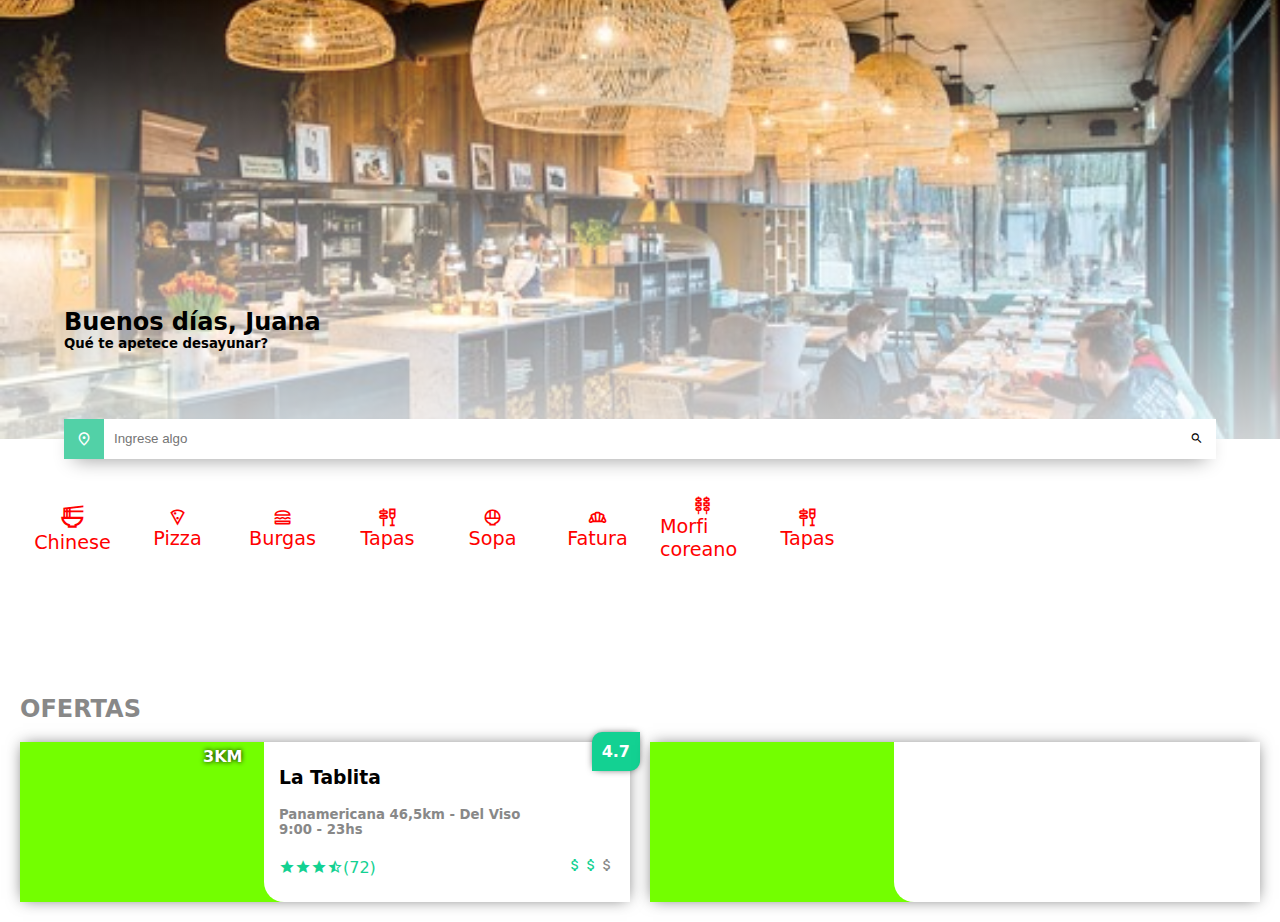
==== index.html @ 3cbc0147 "first commit" ====
<!DOCTYPE html>
<html lang="es">

<head>
    <meta charset="UTF-8">
    <meta name="viewport" content="width=device-width, initial-scale=1.0">
    <title>Bodegones 4.0</title>
    <!-- <link href="https://fonts.googleapis.com/icon?family=Material+Icons+Outlined" rel="stylesheet"> -->
    <link rel="stylesheet" href="css/material-icons.css">
    <link rel="stylesheet" href="css/bodegones.css">

</head>

<body>
    <header>
        <section class="portada">
            <div class="saludo">
                <h2>Buenos días, Juana</h2>
                <h5>Qué te apetece desayunar?</h5>
            </div>

            <div class="buscador">
                <div class="icono">
                    <span class="iconos">
                        fmd_good
                    </span>
                </div>
                <input type="search" placeholder="Ingrese algo">
                <input type="submit" class="iconos" value="search">
            </div>

        </section>
        <nav class="categorias">
            <a href="https://google.com" class="btn-cat">
                <i class="iconos f20">ramen_dining</i>
                Chinese
            </a>
            <a href="#" class="btn-cat">
                <i class="iconos f30">local_pizza</i>
                Pizza
            </a>
            <a href="#" class="btn-cat">
                <i class="iconos f30">lunch_dining</i>
                Burgas
            </a>
            <a href="#" class="btn-cat">
                <i class="iconos f30">tapas</i>
                Tapas
            </a>
            <a href="#" class="btn-cat">
                <i class="iconos f30"><span class="iconos">
                        rice_bowl
                    </span></i>
                Sopa
                <a href="#" class="btn-cat">
                    <i class="iconos f30"><span class="iconos">
                            bakery_dining
                        </span></i>
                    Fatura
                </a>
                <a href="#" class="btn-cat">
                    <i class="iconos f30"><span class="iconos">
                            kebab_dining
                        </span></i>
                    Morfi coreano
                </a>
                <a href="#" class="btn-cat">
                    <i class="iconos f30">tapas</i>
                    Tapas
                </a>
        </nav>
    </header>
    <main>
        <h2 class="gris_txt">OFERTAS</h2>
        <br>

        <section class="restaurantes">

            
            <article class="resto">

                <div class="imagen_resto"></div>

                <div class="desc_resto">
                    <h3>La Tablita</h3>
                    <h5 class="gris_txt">
                        <p>Panamericana 46,5km - Del Viso</p>
                        <p>9:00 - 23hs</p>
                    </h5>
                    <div class="precio_val">
                        <div class="valoracion verde_txt">
                            <i class="iconos">star</i>
                            <i class="iconos">star</i>
                            <i class="iconos">star</i>
                            <i class="iconos">star_half</i>
                            (72)
                        </div>
                        <div class="precio verde_txt">
                            <i class="iconos">attach_money</i><i class="iconos">attach_money</i><i
                                class="iconos gris_txt">attach_money</i>

                        </div>
                    </div>

                </div>

                <div class="puntuacion">4.7</div>
                <div class="distancia"> 3KM</div>

            </article>
            <article class="resto">

                <div class="imagen_resto"></div>

                <div class="desc_resto"></div>

            </article>

        </section>
    </main>


</body>

</html>
---- css/material-icons.css ----
/* fallback */
@font-face {
  font-family: 'Material Icons Outlined';
  font-style: normal;
  font-weight: 400;
  src: url(../fonts/gok-H7zzDkdnRel8-DQ6KAXJ69wP1tGnf4ZGhUce.woff2) format('woff2');
}

.iconos {
  font-family: 'Material Icons Outlined';
  font-weight: normal;
  font-style: normal;
  /* font-size: 16px; */
  line-height: 1;
  letter-spacing: normal;
  text-transform: none;
  display: inline-block;
  white-space: nowrap;
  word-wrap: normal;
  direction: ltr;
  --webkit-font-feature-settings: 'liga';
  --webkit-font-smoothing: antialiased;
}
---- css/bodegones.css ----
* {
    padding: 0;
    margin: 0;
    box-sizing: border-box;
    text-decoration: none;
    list-style: none;
}


:root {
    --verde: rgb(19, 209, 146);
    --gris: rgb(136, 136, 136);
    --gris-bg: rgb(230, 230, 230);
}

.verde_txt {
    color: var(--verde);
}

.gris_txt {
    color: var(--gris);
}


/* ancho y alto del contenedor SCROLLBAR */
::-webkit-scrollbar {
    height: 0px;
    width: 3px;
}

/* CAMINITO DONDE SE MUEVE LA BARRA */
::-webkit-scrollbar-track {
    background: #ffffff;
}

/* BARRA DE SCROLL */
::-webkit-scrollbar-thumb {
    background: var(--verde);
    border-radius: 3px;
}

/* BARRA DE SCROLL cuando el mouse esta sobre ella */
::-webkit-scrollbar-thumb:hover {
    background: var(--gris);
}

body {
    height: 100vh;
    width: 100%;
    font-family: system-ui, -apple-system, BlinkMacSystemFont, 'Segoe UI', Roboto, Oxygen, Ubuntu, Cantarell, 'Open Sans', 'Helvetica Neue', sans-serif;
}

.f20 {
    font-size: 20pt !important;
}

.f16 {
    font-size: 16pt !important;
}

.f10 {
    font-size: 10pt !important;
}


.btn-cat {
    height: 70px;
    flex: 0 0 85px;
    display: flex;
    flex-direction: column;
    justify-content: center;
    align-items: center;
    font-size: 1.2em;

}

header {
    height: 75%;
    width: 100%;
    display: flex;
    flex-direction: column;
    gap: 25px;

    .portada {
        height: 65%;
        width: 100%;
        background-image: url(../img/oko-restaurant.jpg);
        background-position: center;
        background-size: cover;
        /* */
        position: relative;
    }

    .portada::before {
        content: '';
        position: absolute;
        height: 100%;
        width: 100%;
        background: linear-gradient(0deg, rgba(255, 255, 255, 0.808), rgba(0, 0, 0, 0));
    }

    .saludo {
        position: absolute;
        left: 5%;
        bottom: 20%;
        transition: all .3s ease-in-out;
        z-index: 1;
    }




    nav.categorias {
        height: 25%;
        width: 100% auto;
        padding: 30px;
        display: flex;
        justify-content: flex-start;
        gap: 20px;
        overflow: hidden;
        overflow-x: scroll;


        a:link {
            color: red;
        }

        a:visited {
            color: violet
        }

        a:hover {
            color: black;
        }

        a:active {
            text-shadow: 0 0 10px black;
        }


        /*   link = instancia inicial de un link
            active = cuando hago click sobre el enlace
            visited  = enlace visto
            hover = cuando paso el mouse sobre el enlace o elemento */

    }
}

.buscador {
    position: absolute;
    bottom: -20px;
    left: 5%;
    height: 40px;
    width: 90%;
    margin: auto;
    background-color: rgb(248, 147, 147);
    display: flex;
    box-shadow: 0 10px 20px -10px rgba(0, 0, 0, 0.418);
    overflow: hidden;
    z-index: 1;

    .icono {
        width: 40px;
        background-color: rgb(82, 209, 167);
        color: white;
        display: grid;
        place-items: center;
    }

    input[type=search] {
        border: none;
        outline: none;
        padding: 10px;
        width: calc(100% - 80px)
    }

    input[type=submit] {
        width: 40px;
        border: none;
        outline: none;
        background-color: white;
        cursor: pointer;
        transition: all .3s ease-in-out;
    }

    input[type=submit]:hover {
        transform: scale(1.2);
    }


}

main {
    height: 100px auto;
    width: 100%;
    padding: 20px;



    .restaurantes {
        width: 100%;
        height: 100px auto;
        display: flex;
        flex-direction: column;
        gap: 20px;



        .resto {
            width: 100%;
            flex: 0 0 160px;
            background-color: rgb(255, 255, 255);
            position: relative;
            box-shadow: 0 0 15px -3px rgba(0, 0, 0, 0.603);

            .distancia {
                position: absolute;
                top: 5px;
                left: 30%;
                font-weight: bolder;
                color: white;
                text-shadow: 0 0 5px black;

            }

            .puntuacion {
                position: absolute;
                right: -10px;
                top: -10px;
                background-color: var(--verde);
                padding: 10px;
                border-radius: 10px 0 10px 0;
                font-weight: bolder;
                color: white;
                box-shadow: 0 0 8px -3px black;

            }

            .imagen_resto {
                position: absolute;
                float: left;
                height: 100%;
                width: 45%;
                background-color: rgb(115, 255, 0);

            }

            .desc_resto {
                position: absolute;
                float: right;
                right: 0;
                height: 100%;
                width: 60%;
                background-color: rgb(255, 255, 255);
                border-bottom-left-radius: 20px;
                display: flex;
                flex-direction: column;
                justify-content: space-around;
                padding: 15px;


                .precio_val {
                    display: flex;
                    justify-content: space-between;

                    .valoracion {
                        display: flex;
                        align-items: center;
                        justify-content: center;
                    }
                }
            }

        }
    }

}



/*RESTO------------------*/

.mainResto {
    height: 100%;
    background-color: rgb(230, 230, 230);
    padding: 0;


    & .linkResto {
        height: 60%;
        width: 100%;
        background-color: aquamarine;
        position: relative;

        & .picResto {
            height: 80%;
            width: 100%;
            /* background-color: rebeccapurple;
            background-image: url(../img/oko-restaurant.jpg);
            background-position: center;
            background-size: cover; */
            position: relative;

            & img {
                height: 100%;
                width: 100%;
                object-fit: cover;
            }
        }

        & .picResto::after {
            content: '';
            position: absolute;
            height: 100%;
            width: 100%;
            background: linear-gradient(180deg, rgba(0, 0, 0, 0), rgb(230, 230, 230))
        }

        & .nameResto {
            height: 20%;
            width: 100%;
            background-color: rgb(230, 230, 230);
            display: flex;
            justify-content: space-between;
            padding: 30px;
            padding-top: 50px;
        }

        & .puntuResto {
            position: absolute;
            bottom: 12%;
            right: 12%;
            padding: 10px;
            background-color: aqua;
            place-items: center;
            font-size: 16pt;
            color: white;
            font-weight: bolder;
            border-radius: 14px 0 14px 0;
            box-shadow: 0 0 15px black;

        }

    }

}

.p10 {
    padding: 10px;
}

.degradado {
    top: 0;
    position: absolute;
    height: 100%;
    width: 100%;
    background: linear-gradient(90deg, var(--gris), rgba(255, 255, 255, 0));
}

.datos {
    display: flex;
    width: 100%;
    justify-content: space-around;
}

.descResto {
    padding: 30px 20px 20px 20px;
    /* padding: TOP RIGHT BOTTOM LEFT */

}




nav.menuinferior {
    background-color: white;
    width: 100%;
    height: 60px;
    position: fixed;
    bottom: 0;
    display: flex;

    a {
        flex: 0 0 33.33%;
        border: 0;
        background-color: transparent;
        cursor: pointer;
        transition: all 0.1s ease-in-out;
        color: gray;
        text-align: center;
        line-height: 45px;
    }

    a:hover {
        color: black;
        border-top: solid 3px var(--verde);
        font-weight: 400;
    }

    a.active {
        color: black;
        border-top: solid 3px var(--verde);
        font-weight: 700;
    }

}


h1 {
    background-color: yellow !important;
    position: relative;
    transition: all;
}

h1:hover::before {
    position: absolute;
    content: '';
    border-radius: 50%;
    height: 20px;
    width: 20px;
    background-color: rgb(34, 54, 5);
    bottom: -30px;

}

h1::after {
    position: absolute;
    content: '';
    border-radius: 50%;
    height: 20px;
    width: 20px;
    top: -30px;
    background-color: rgb(34, 54, 5);

}

/* -------------PLATILLO---------- */
.cerrarMenu {
    position: sticky;
    top: 0;
    width: 100%;
    height: 50px;
    padding: 10px;
    background-color: white;

    & .headerMenu {
        position: relative;
        display: grid;
        place-items: center;
    }

    & .close {
        position: absolute;
        top: 8px;
        left: 10px;
    }

}

.menuResto {
    display: flex;
    flex-direction: column;
    gap: 20px;
    padding: 20px;
    padding-bottom: 70px;

    .plato {
        height: 100px;
        width: 100%;
        display: flex;

        .img_plato {
            height: 100%;
            width: 100px;
            position: relative;

            img {
                border-radius: 50%;
            }

            .precio_plato {
                position: absolute;
                background-color: rgb(2, 224, 224);
                color: white;
                font-weight: bold;
                padding: 5px 10px;
                border-radius: 15px 0;
                right: -15px;
                bottom: 20px;
                box-shadow: 0 5px 10px rgba(34, 34, 34, 0.616);
            }
        }

        .datos_plato {
            padding-left: 25px;
            display: flex;
            flex-direction: column;
            justify-content: space-evenly;
            color: var(--gris);

        }
    }

}

/* --------FIN PLATILLO--------- */
.agregarCarrito {
    position: fixed;
    bottom: 0;
    background-color: var(--gris-bg);
    width: 100%;
    padding: 20px;
    display: flex;
    gap: 3px;

    .botonCarrito {
        height: 40px;
        width: 40px;
        display: grid;
        place-items: center;
        background-color: aqua;
        border: 0;
        font-size: 18px;
        transition: all 0.3s ease-in-out;
    }

    button:hover{
        box-shadow: 0 2px 0 black;
        cursor: pointer;
    }
    .btnAgregar {
        border: 0;
        flex: 1;
        background-color: aqua;
        font-weight: 700;
        display: flex;
        align-items: center;
        justify-content: center;
        gap: 5px;
        font-size: 18px;
    }
}

.flex{display: flex;}

@media screen and (orientation=landscape) {

    main {
        .restaurantes {
            flex-direction: row;
            flex-wrap: wrap;

            .resto {
                height: 160px;
                flex: 0 0 calc(50% - 10px);
            }
        }
    }

    /* height */
    ::-webkit-scrollbar {
        height: 5px;
    }

    .menuResto {
        flex-direction: row !important;
        flex-wrap: wrap;
        width: 90%;
        margin: auto;

        .plato {
            flex: 0 0 calc(50% - 10px);
        }
    }


}
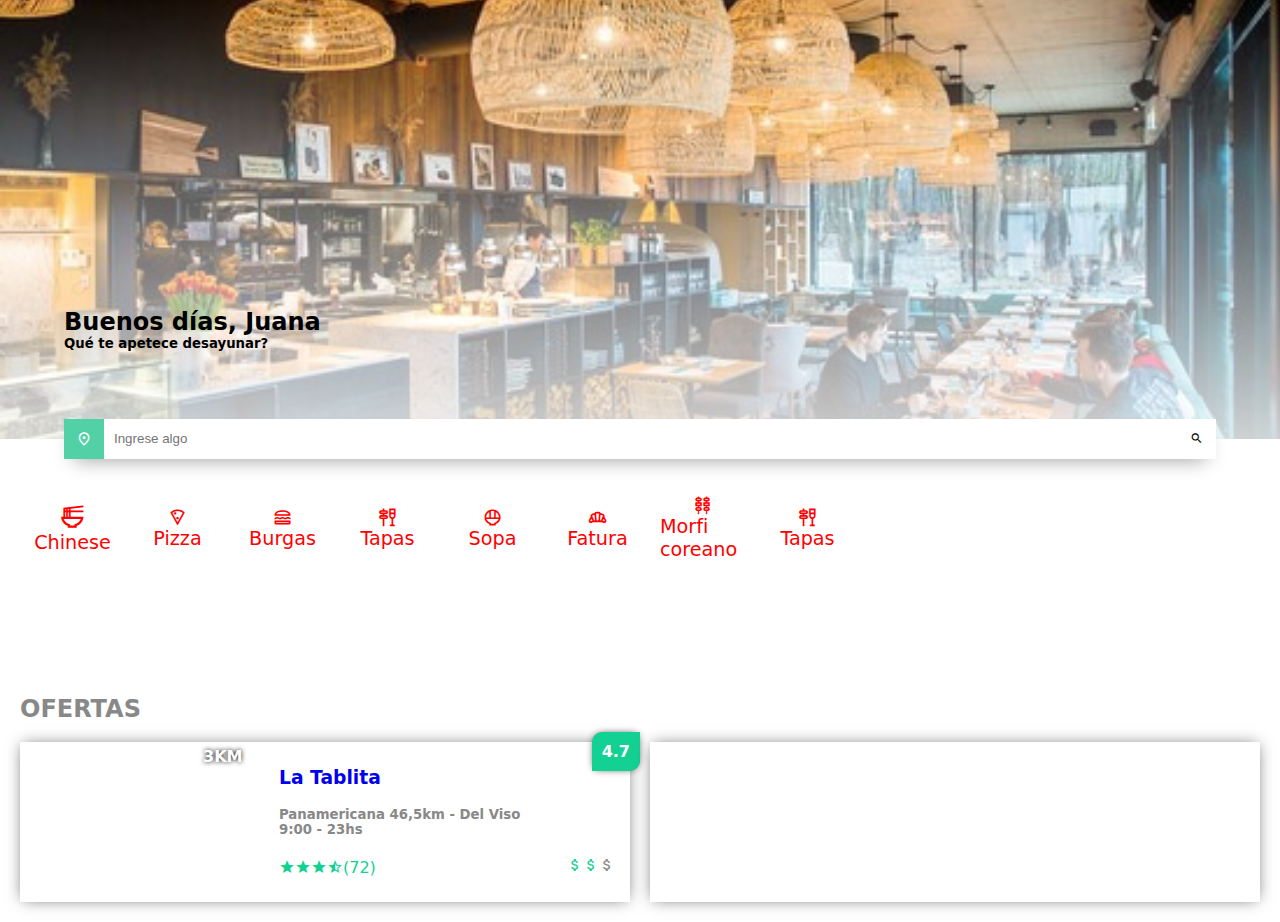
==== commit 3d6efea8: "kadjsadfj" ====
--- a/index.html
+++ b/index.html
@@ -31,7 +31,7 @@
 
         </section>
         <nav class="categorias">
-            <a href="https://google.com" class="btn-cat">
+            <a href="resto1.html" class="btn-cat">
                 <i class="iconos f20">ramen_dining</i>
                 Chinese
             </a>
@@ -77,7 +77,7 @@
         <section class="restaurantes">
 
             
-            <article class="resto">
+            <a class="resto" href="resto1.html">
 
                 <div class="imagen_resto"></div>
 
@@ -107,7 +107,7 @@
                 <div class="puntuacion">4.7</div>
                 <div class="distancia"> 3KM</div>
 
-            </article>
+            </a>
             <article class="resto">
 
                 <div class="imagen_resto"></div>
--- a/css/bodegones.css
+++ b/css/bodegones.css
@@ -241,7 +241,7 @@
                 float: left;
                 height: 100%;
                 width: 45%;
-                background-color: rgb(115, 255, 0);
+               
 
             }
 
@@ -331,13 +331,14 @@
             bottom: 12%;
             right: 12%;
             padding: 10px;
-            background-color: aqua;
+            background-color: aquamarine;
             place-items: center;
             font-size: 16pt;
             color: white;
             font-weight: bolder;
             border-radius: 14px 0 14px 0;
-            box-shadow: 0 0 15px black;
+            box-shadow: 0 0 15px rgba(0, 0, 0, 0.281);
+            text-shadow: 0 0 15px rgba(0, 0, 0, 0.37);
 
         }
 
@@ -480,14 +481,15 @@
 
             .precio_plato {
                 position: absolute;
-                background-color: rgb(2, 224, 224);
+                background-color: aquamarine;
                 color: white;
                 font-weight: bold;
                 padding: 5px 10px;
                 border-radius: 15px 0;
                 right: -15px;
-                bottom: 20px;
-                box-shadow: 0 5px 10px rgba(34, 34, 34, 0.616);
+                bottom: 0px;
+                text-shadow: 0 0 34px black;
+                box-shadow: 0 5px 10px rgba(34, 34, 34, 0.238);
             }
         }
 
@@ -518,7 +520,8 @@
         width: 40px;
         display: grid;
         place-items: center;
-        background-color: aqua;
+        background-color: aquamarine;
+        color: rgb(0, 0, 0);
         border: 0;
         font-size: 18px;
         transition: all 0.3s ease-in-out;
@@ -526,12 +529,14 @@
 
     button:hover{
         box-shadow: 0 2px 0 black;
+        color: black;
         cursor: pointer;
     }
     .btnAgregar {
         border: 0;
         flex: 1;
-        background-color: aqua;
+        background-color: aquamarine;
+        color: rgb(0, 0, 0);
         font-weight: 700;
         display: flex;
         align-items: center;
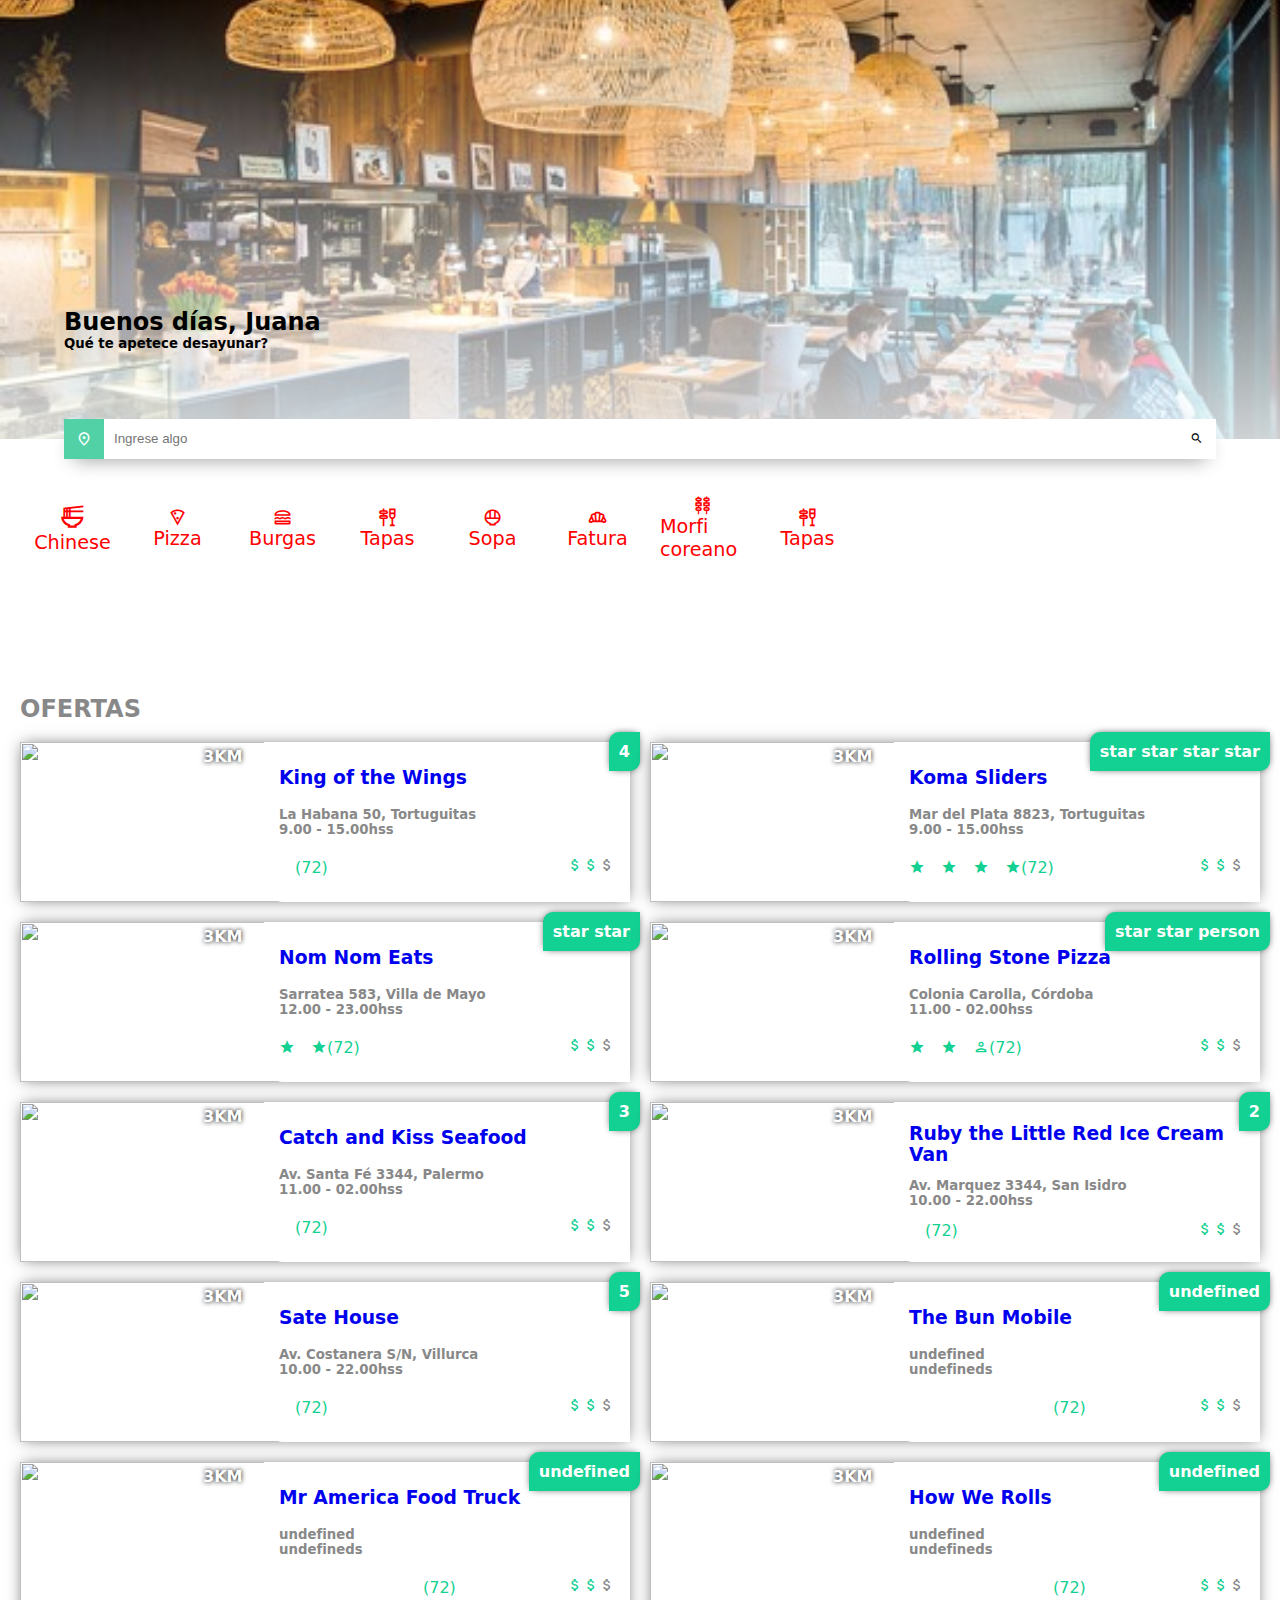
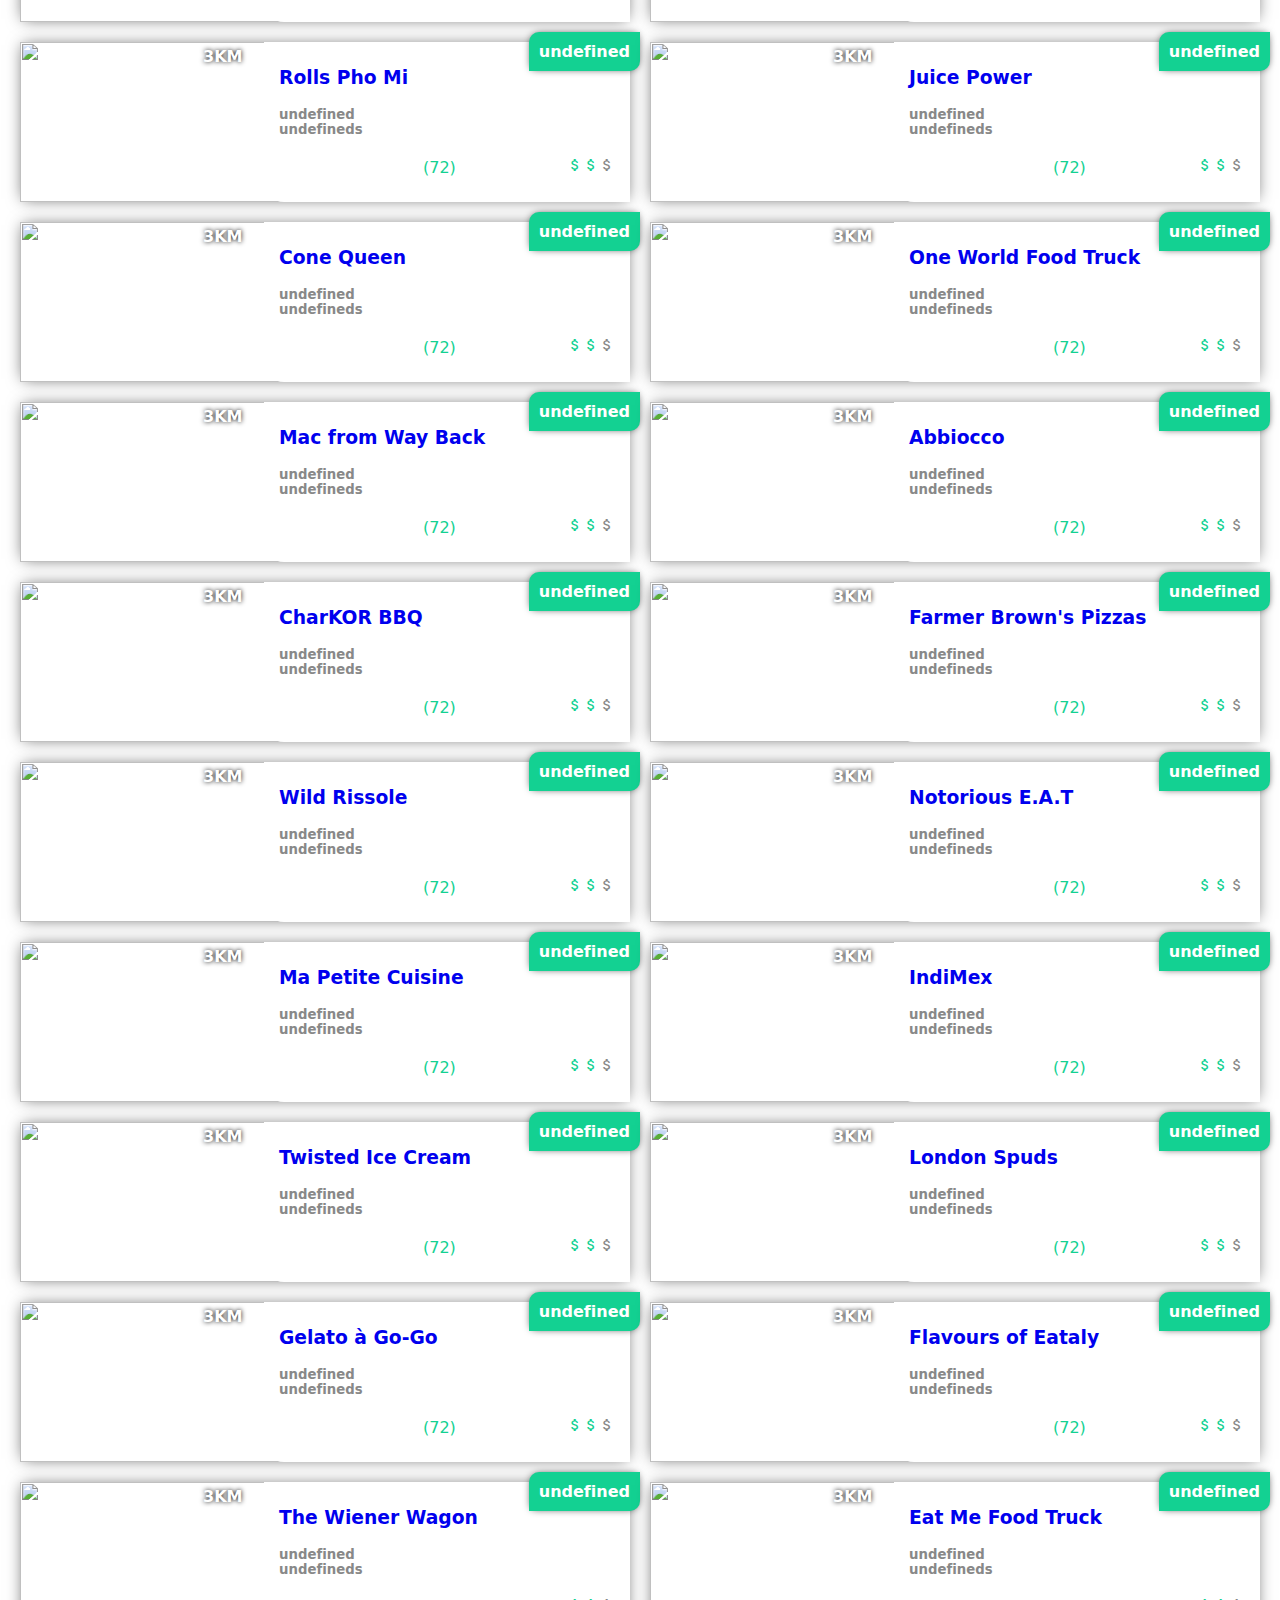
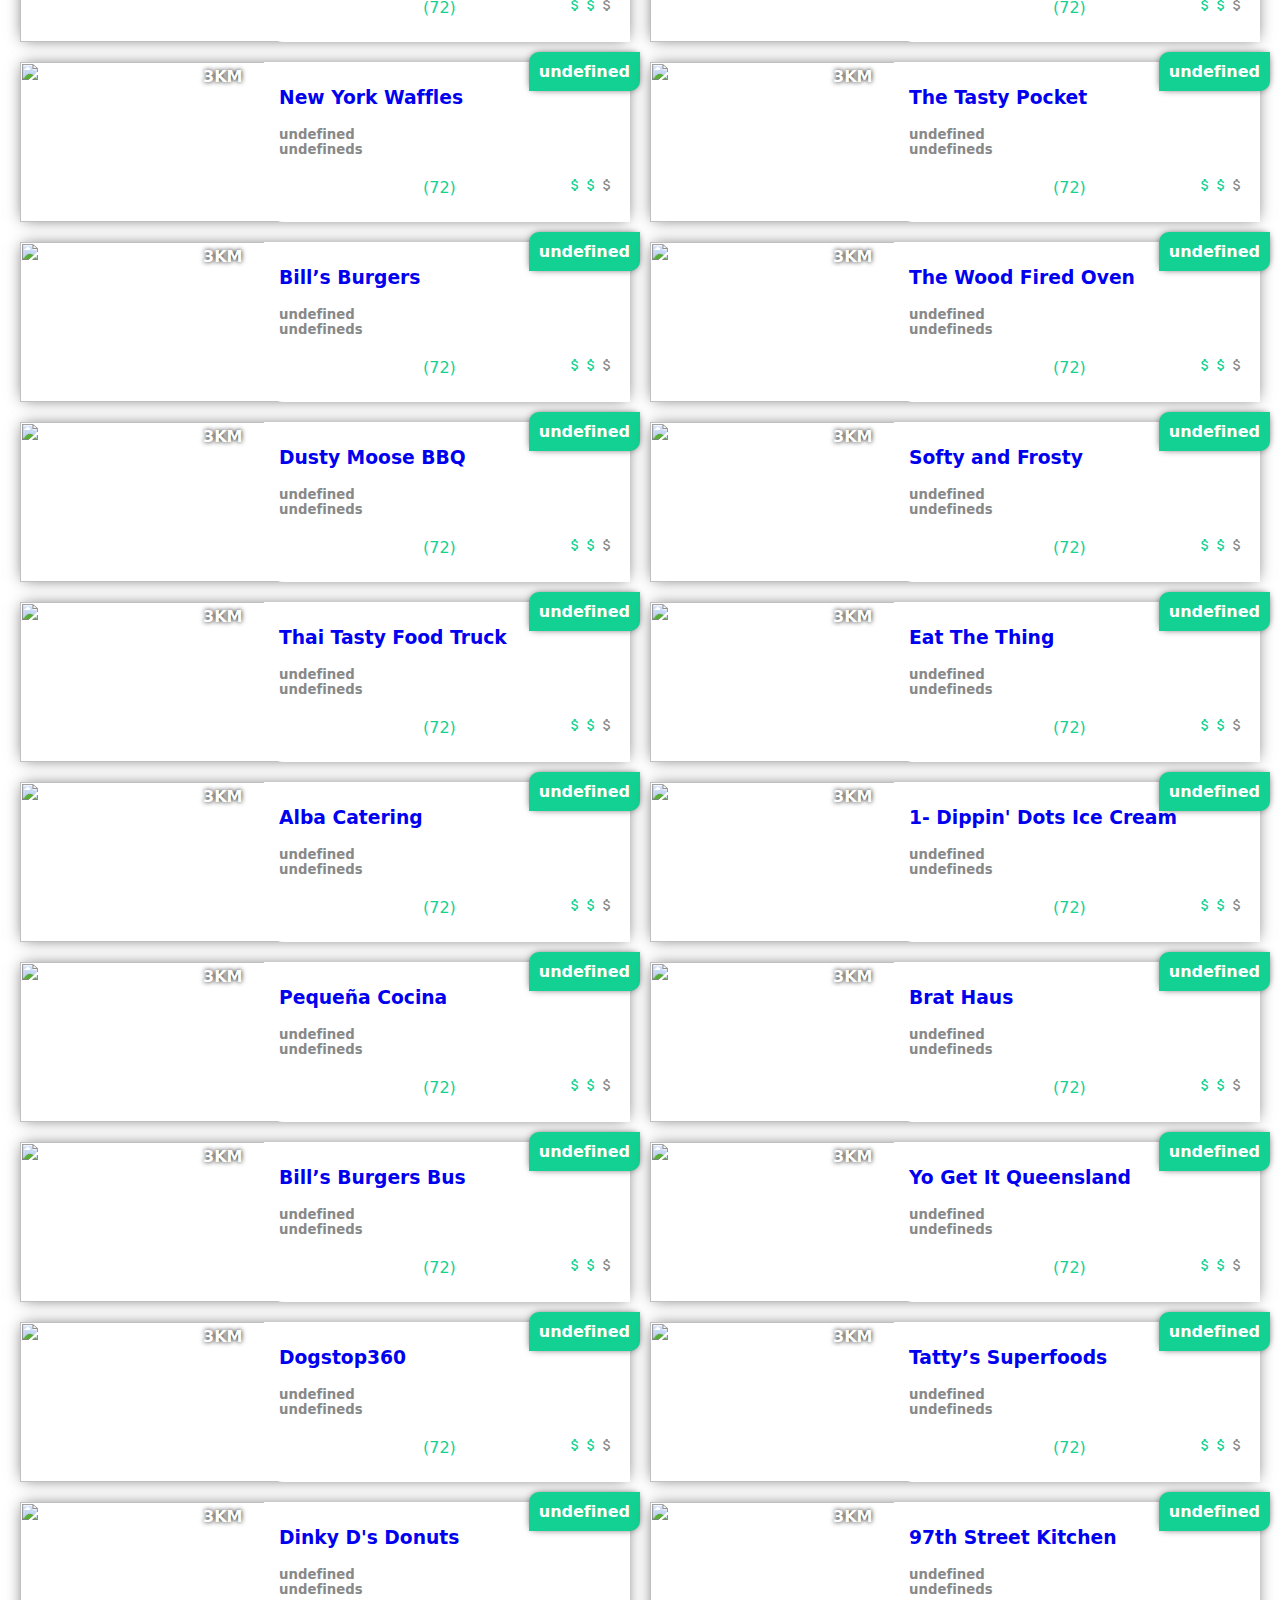
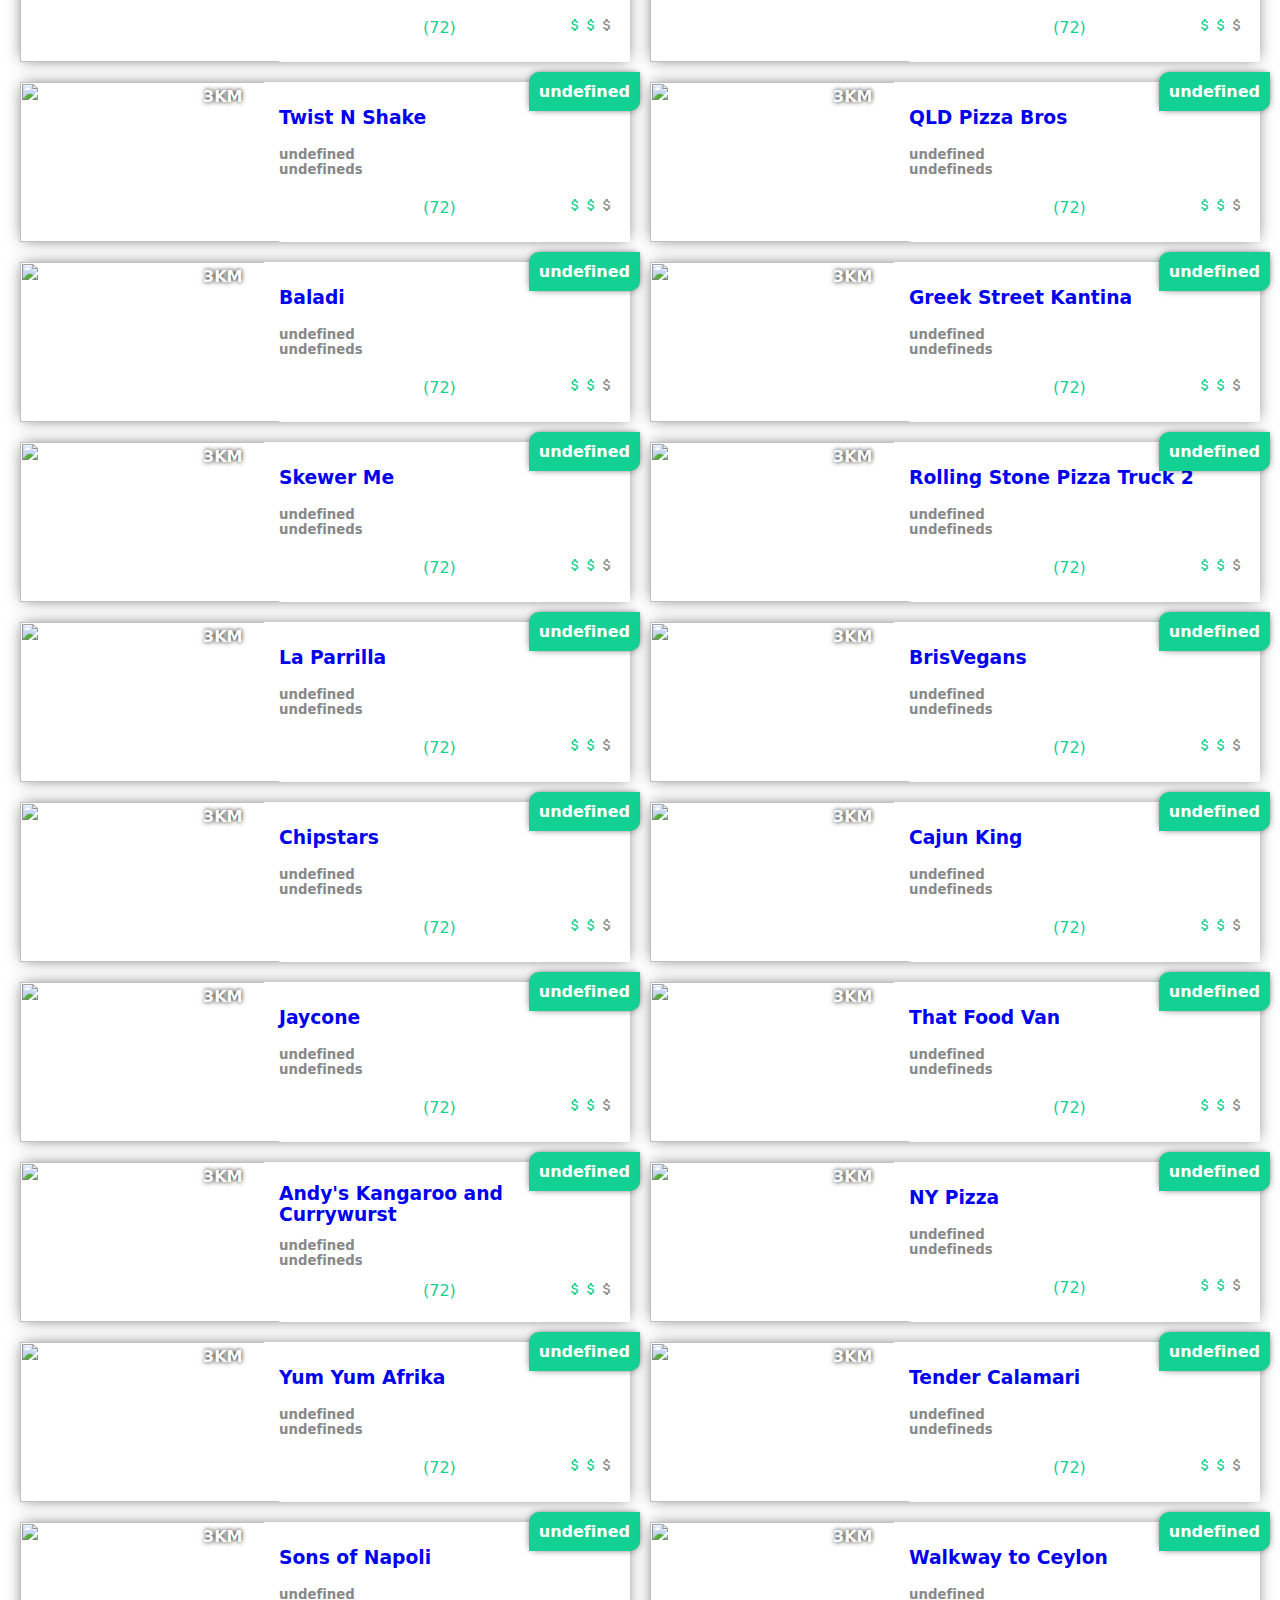
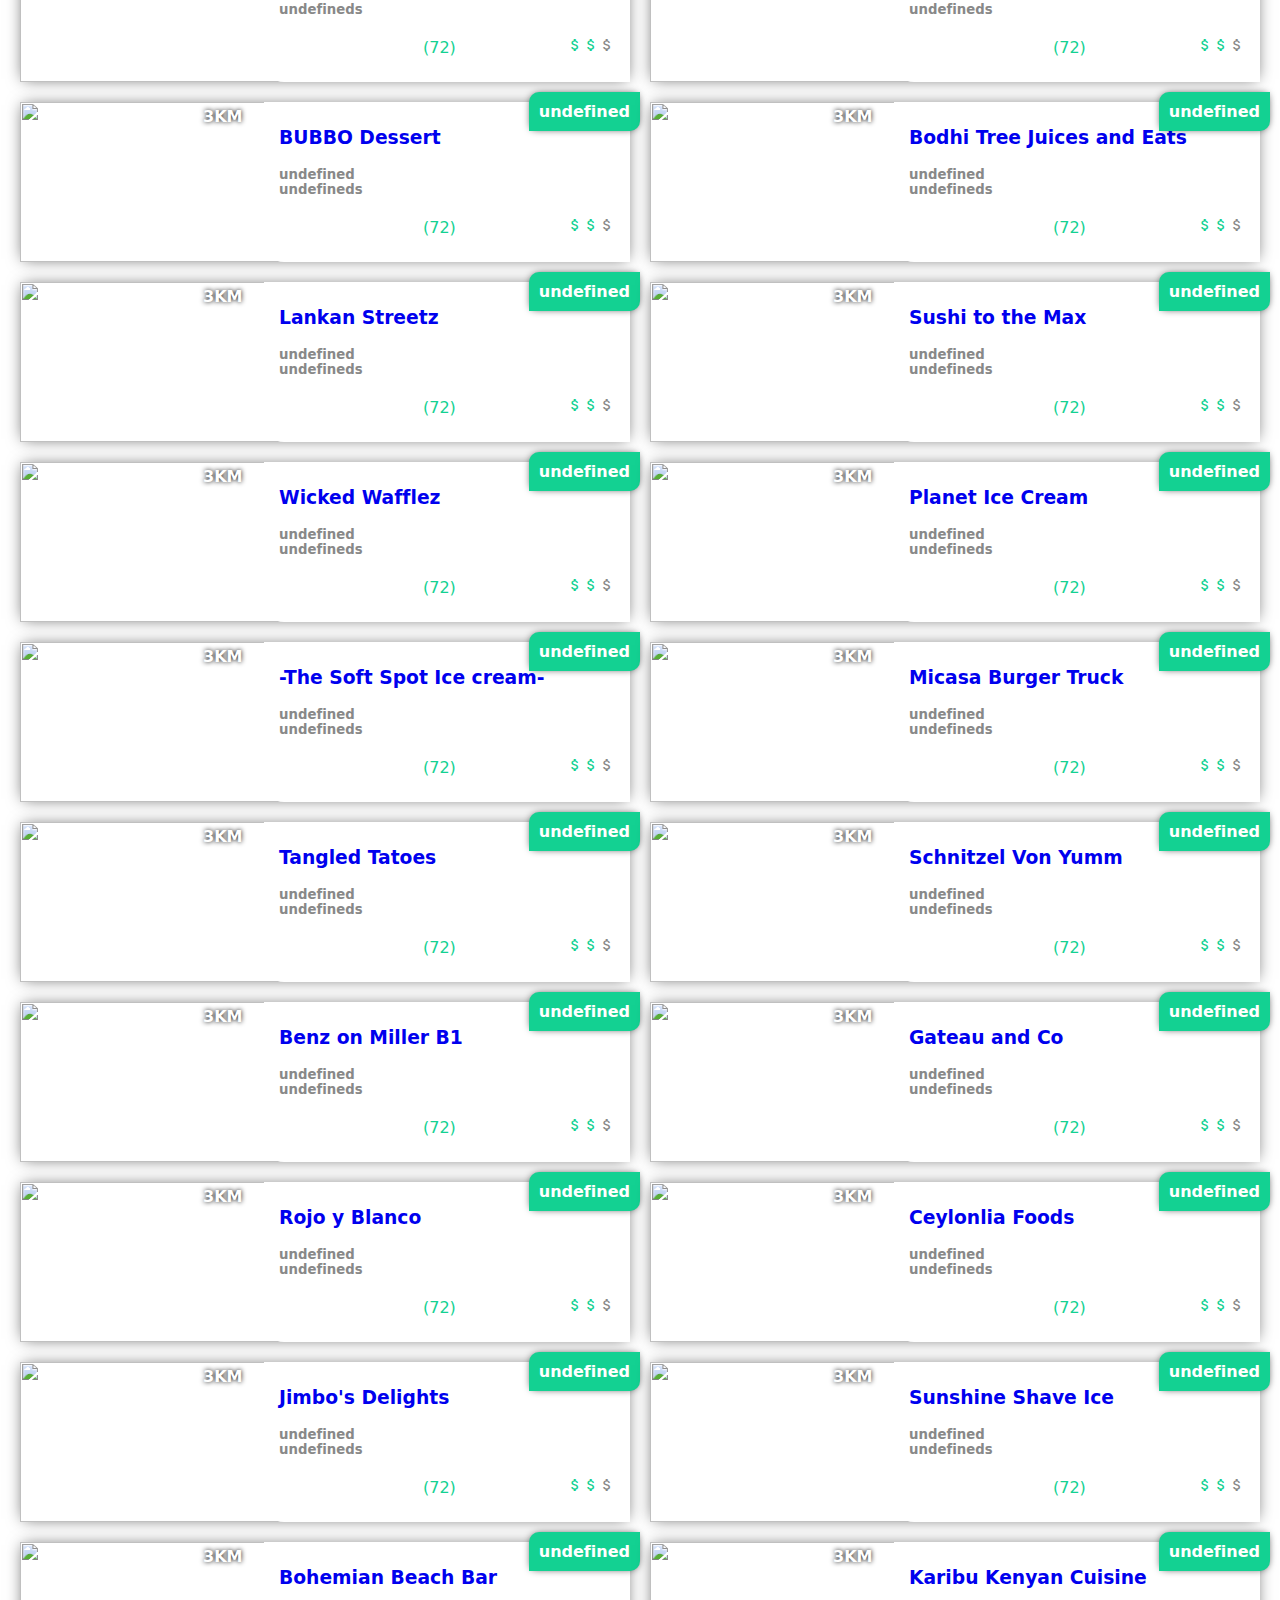
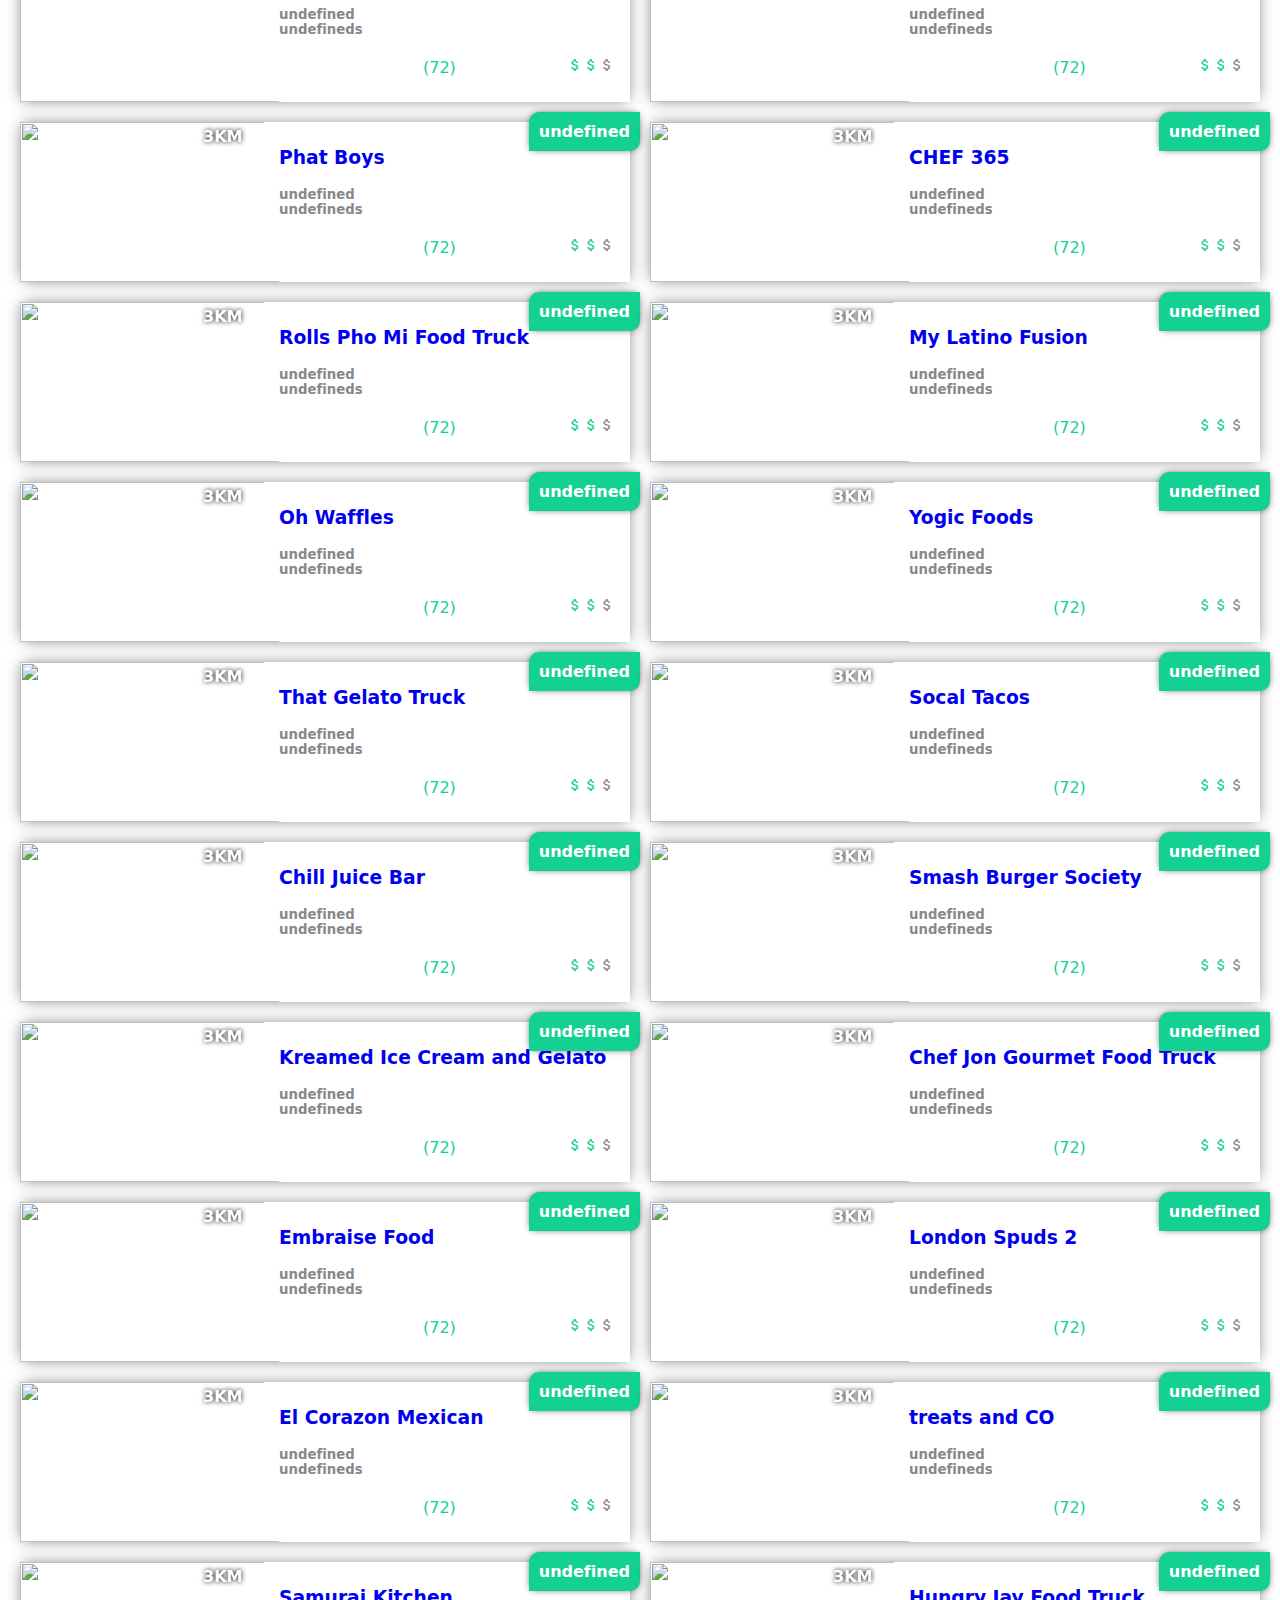
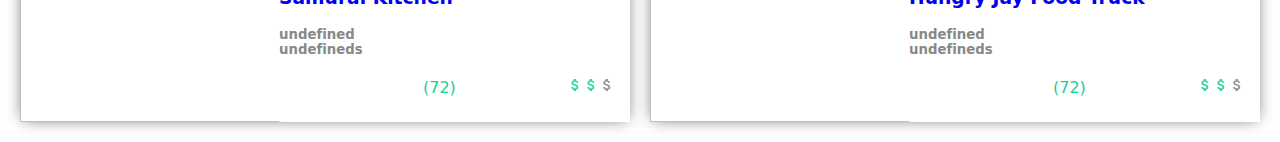
==== commit 96a56ca0: "pimba" ====
--- a/index.html
+++ b/index.html
@@ -77,7 +77,7 @@
         <section class="restaurantes">
 
             
-            <a class="resto" href="resto1.html">
+            <!-- <a class="resto" href="resto1.html">
 
                 <div class="imagen_resto"></div>
 
@@ -107,19 +107,14 @@
                 <div class="puntuacion">4.7</div>
                 <div class="distancia"> 3KM</div>
 
-            </a>
-            <article class="resto">
-
-                <div class="imagen_resto"></div>
-
-                <div class="desc_resto"></div>
-
-            </article>
-
+            </a> -->
+         
         </section>
     </main>
 
-
+<script src="js/leerjson.js"></script>
+<script src="js/puntuacion.js"></script>
 </body>
 
-</html>+</html>
+
--- a/css/bodegones.css
+++ b/css/bodegones.css
@@ -208,7 +208,7 @@
 
         .resto {
             width: 100%;
-            flex: 0 0 160px;
+            flex: 0 0 220px;
             background-color: rgb(255, 255, 255);
             position: relative;
             box-shadow: 0 0 15px -3px rgba(0, 0, 0, 0.603);
@@ -241,7 +241,13 @@
                 float: left;
                 height: 100%;
                 width: 45%;
-               
+
+                img {
+                    height: 100%;
+                    width: 100%;
+                    object-fit: cover;
+                }
+
 
             }
 
@@ -513,6 +519,7 @@
     width: 100%;
     padding: 20px;
     display: flex;
+    flex-direction: column;
     gap: 3px;
 
     .botonCarrito {
@@ -527,11 +534,12 @@
         transition: all 0.3s ease-in-out;
     }
 
-    button:hover{
+    button:hover {
         box-shadow: 0 2px 0 black;
         color: black;
         cursor: pointer;
     }
+
     .btnAgregar {
         border: 0;
         flex: 1;
@@ -546,7 +554,9 @@
     }
 }
 
-.flex{display: flex;}
+.flex {
+    display: flex;
+}
 
 @media screen and (orientation=landscape) {
 
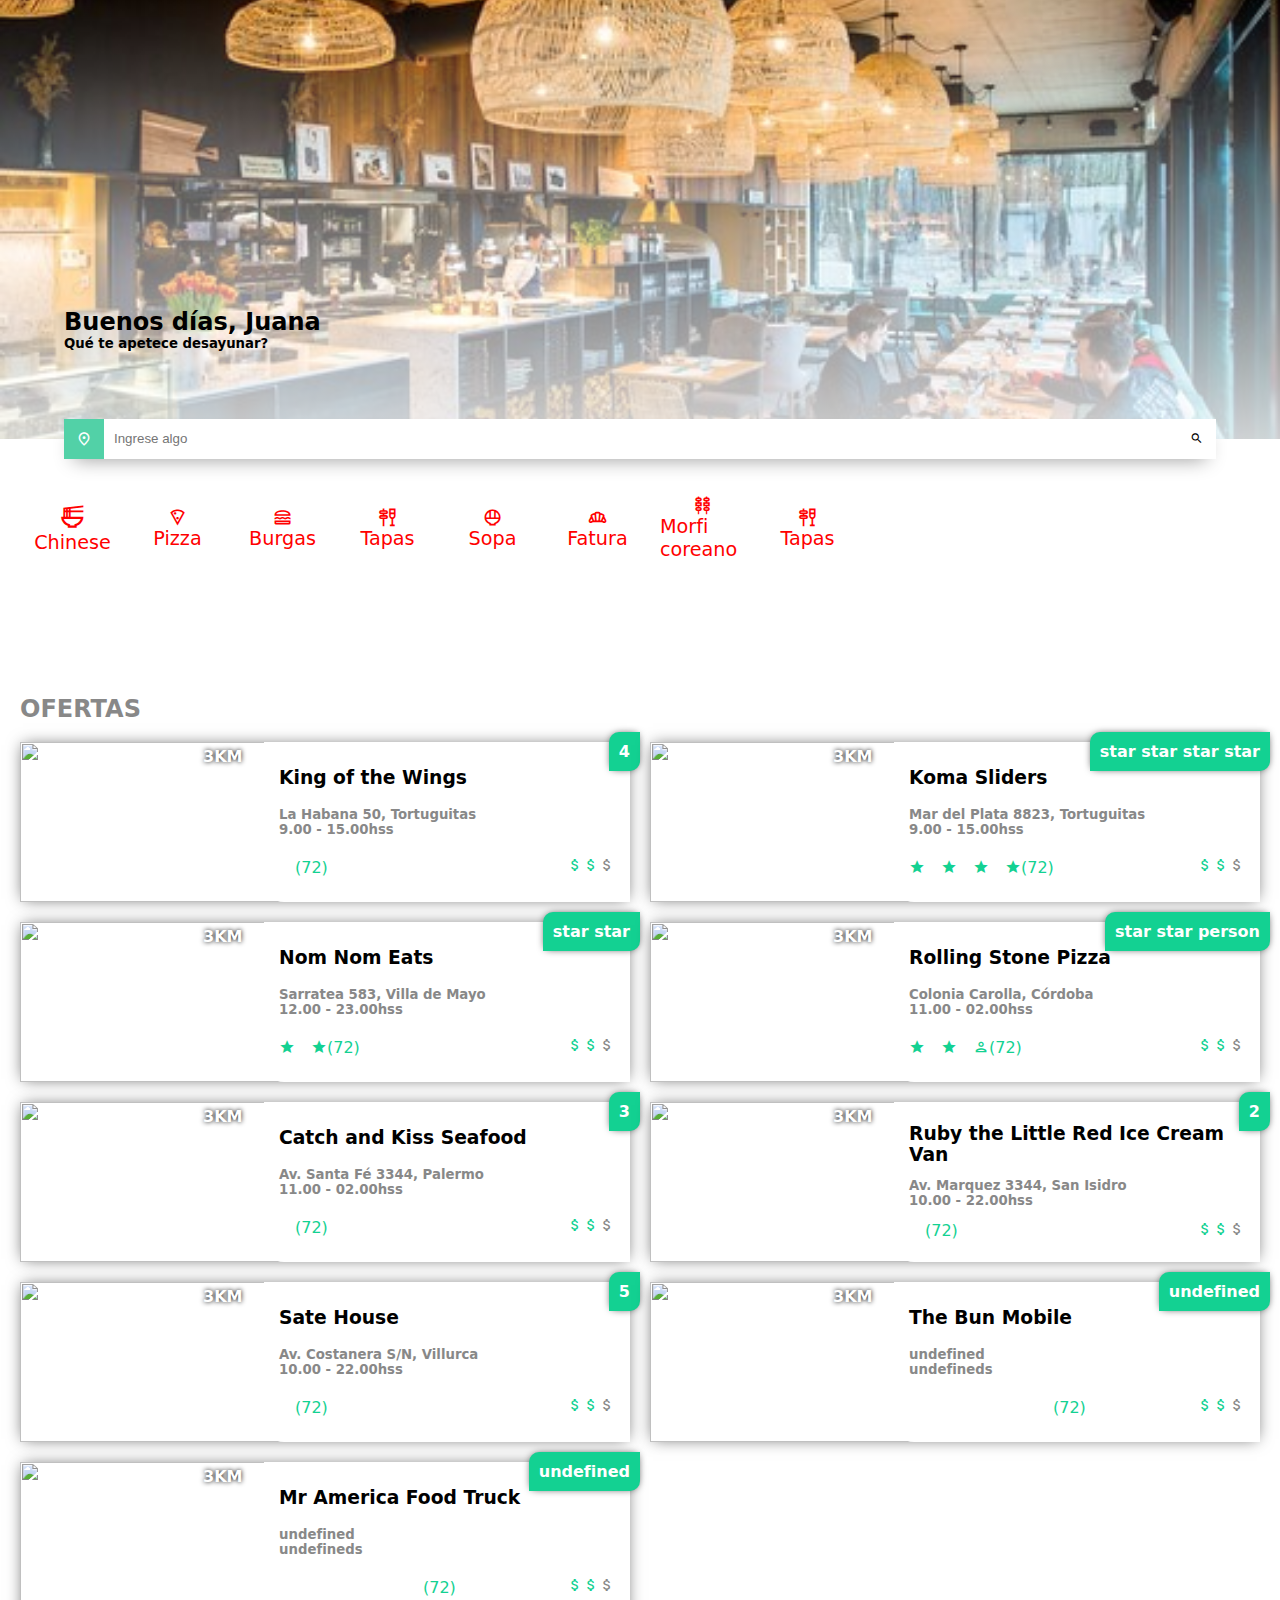
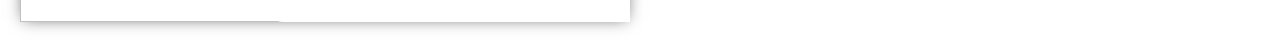
==== commit e0309a5b: "aaa" ====
--- a/index.html
+++ b/index.html
@@ -112,8 +112,8 @@
         </section>
     </main>
 
-<script src="js/leerjson.js"></script>
-<script src="js/puntuacion.js"></script>
+<script src="js/leerrr.js"></script>
+<!-- <script src="js/puntuacion.js"></script> -->
 </body>
 
 </html>
